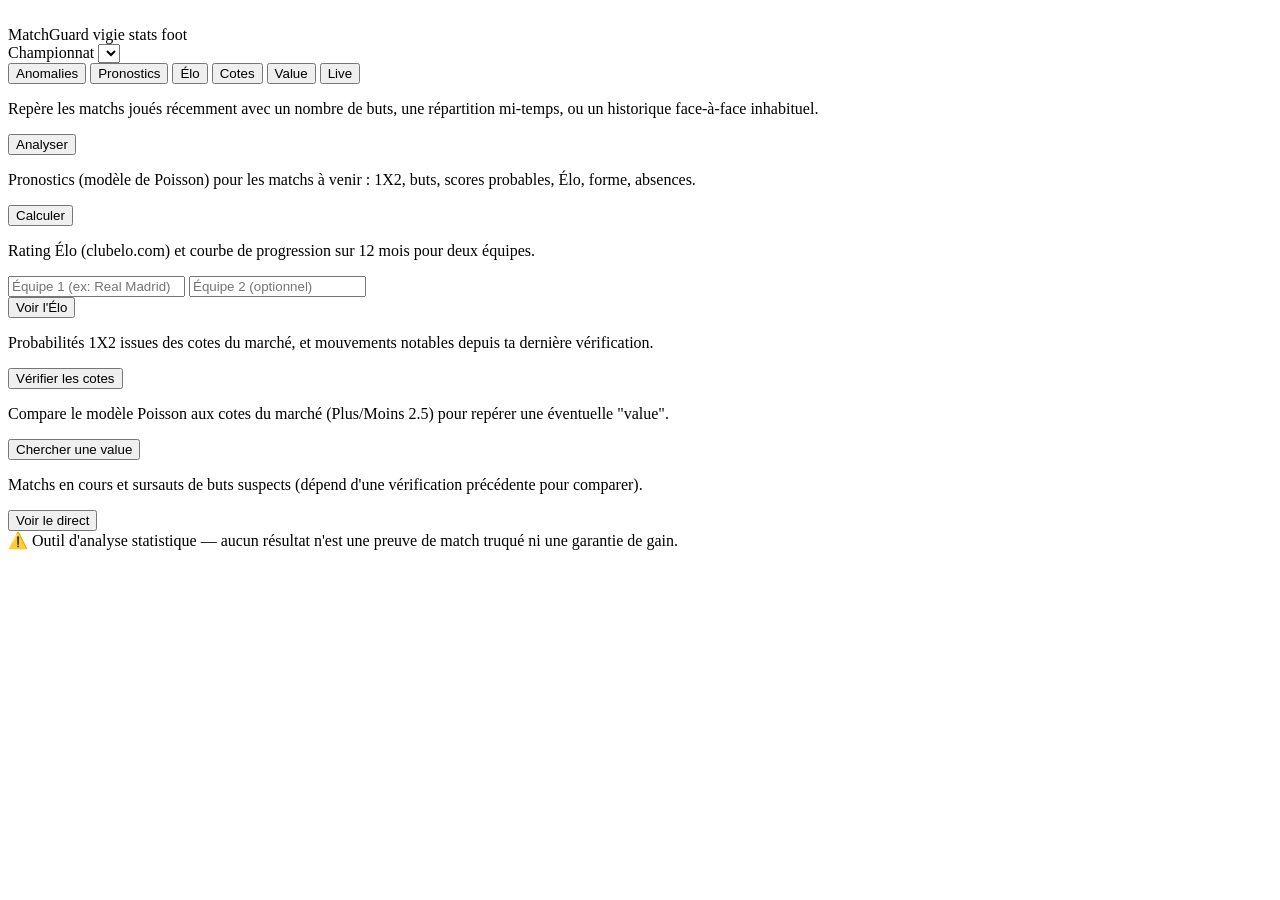
==== templates/index.html @ 801ed1f2 "index.html" ====
<!DOCTYPE html>
<html lang="fr">
<head>
<meta charset="UTF-8">
<meta name="viewport" content="width=device-width, initial-scale=1, viewport-fit=cover">
<title>MatchGuard — Stats Foot</title>
<meta name="theme-color" content="#0a1420">
<link rel="manifest" href="/manifest.json">
<link rel="apple-touch-icon" href="/static/icon-192.png">
<meta name="apple-mobile-web-app-capable" content="yes">
<meta name="apple-mobile-web-app-status-bar-style" content="black-translucent">
<link rel="preconnect" href="https://fonts.googleapis.com">
<link href="https://fonts.googleapis.com/css2?family=Space+Grotesk:wght@500;600;700&family=Inter:wght@400;500;600&family=JetBrains+Mono:wght@500;600&display=swap" rel="stylesheet">
<link rel="stylesheet" href="/static/style.css">
</head>
<body>

<header class="topbar">
  <div class="brand">
    <img src="/static/icon-192.png" alt="" class="brand-icon">
    <div class="brand-text">
      <span class="brand-name">MatchGuard</span>
      <span class="brand-sub">vigie stats foot</span>
    </div>
  </div>
  <div class="status-dot" id="statusDot" title="Statut des APIs"></div>
</header>

<div class="comp-bar">
  <label for="compSelect" class="comp-label">Championnat</label>
  <select id="compSelect" class="comp-select"></select>
</div>

<nav class="tabbar" id="tabbar">
  <button class="tab active" data-tab="check">Anomalies</button>
  <button class="tab" data-tab="predict">Pronostics</button>
  <button class="tab" data-tab="elo">Élo</button>
  <button class="tab" data-tab="odds">Cotes</button>
  <button class="tab" data-tab="value">Value</button>
  <button class="tab" data-tab="live">Live</button>
</nav>

<main id="content">

  <section class="panel active" id="panel-check">
    <p class="panel-hint">Repère les matchs joués récemment avec un nombre de buts, une répartition mi-temps, ou un historique face-à-face inhabituel.</p>
    <button class="run-btn" data-action="check">Analyser</button>
    <div class="results" id="results-check"></div>
  </section>

  <section class="panel" id="panel-predict">
    <p class="panel-hint">Pronostics (modèle de Poisson) pour les matchs à venir : 1X2, buts, scores probables, Élo, forme, absences.</p>
    <button class="run-btn" data-action="predict">Calculer</button>
    <div class="results" id="results-predict"></div>
  </section>

  <section class="panel" id="panel-elo">
    <p class="panel-hint">Rating Élo (clubelo.com) et courbe de progression sur 12 mois pour deux équipes.</p>
    <div class="elo-inputs">
      <input type="text" id="eloHome" placeholder="Équipe 1 (ex: Real Madrid)" class="text-input">
      <input type="text" id="eloAway" placeholder="Équipe 2 (optionnel)" class="text-input">
    </div>
    <button class="run-btn" data-action="elo">Voir l'Élo</button>
    <div class="results" id="results-elo"></div>
  </section>

  <section class="panel" id="panel-odds">
    <p class="panel-hint">Probabilités 1X2 issues des cotes du marché, et mouvements notables depuis ta dernière vérification.</p>
    <button class="run-btn" data-action="odds">Vérifier les cotes</button>
    <div class="results" id="results-odds"></div>
  </section>

  <section class="panel" id="panel-value">
    <p class="panel-hint">Compare le modèle Poisson aux cotes du marché (Plus/Moins 2.5) pour repérer une éventuelle "value".</p>
    <button class="run-btn" data-action="value">Chercher une value</button>
    <div class="results" id="results-value"></div>
  </section>

  <section class="panel" id="panel-live">
    <p class="panel-hint">Matchs en cours et sursauts de buts suspects (dépend d'une vérification précédente pour comparer).</p>
    <button class="run-btn" data-action="live">Voir le direct</button>
    <div class="results" id="results-live"></div>
  </section>

</main>

<div class="disclaimer">
  ⚠️ Outil d'analyse statistique — aucun résultat n'est une preuve de match truqué ni une garantie de gain.
</div>

<script src="/static/app.js"></script>
</body>
</html>
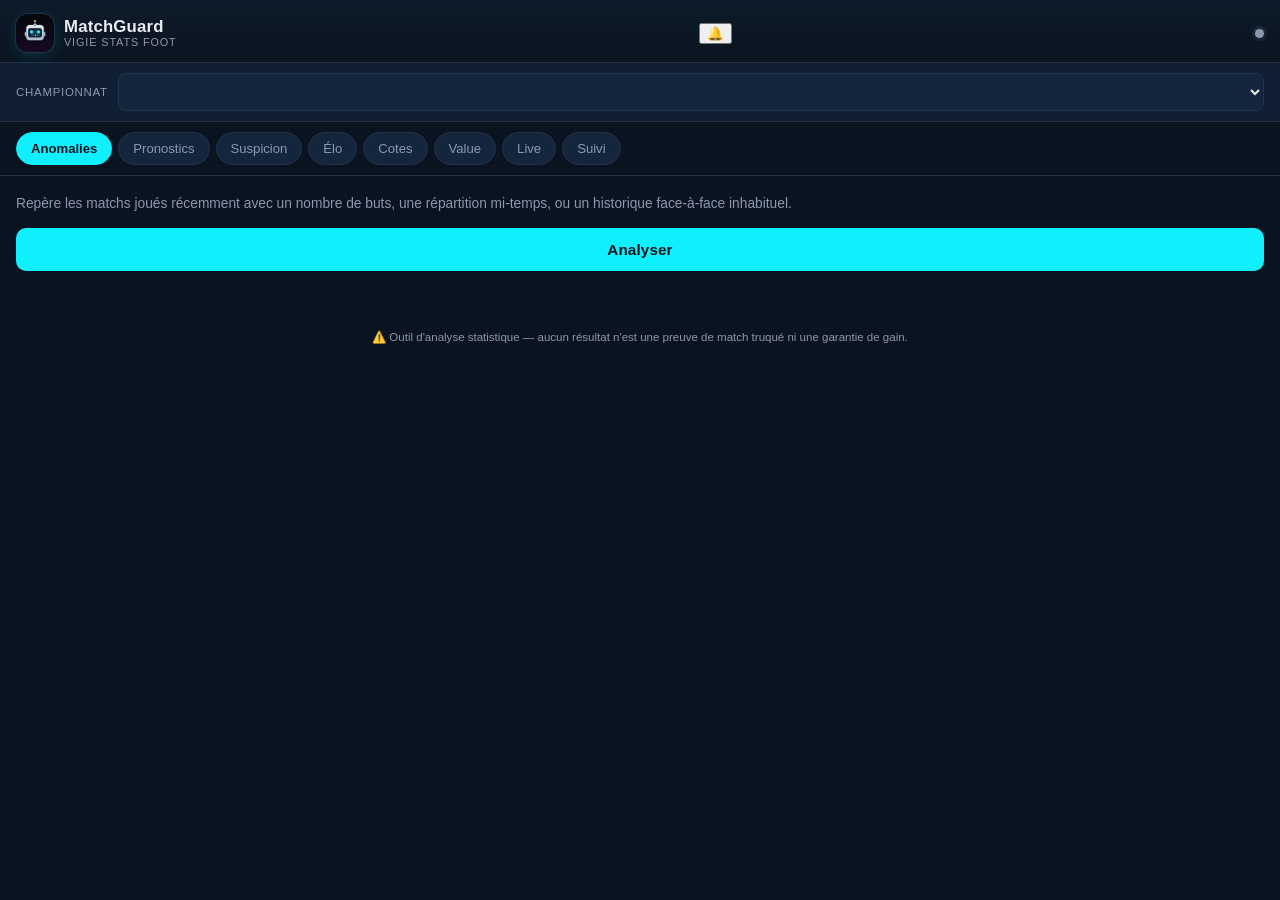
==== commit 5591b0c0: "Update index.html" ====
--- a/templates/index.html
+++ b/templates/index.html
@@ -23,6 +23,7 @@
       <span class="brand-sub">vigie stats foot</span>
     </div>
   </div>
+  <button class="notif-btn" id="notifBtn" title="Activer les notifications (pendant que l'app est ouverte)">🔔</button>
   <div class="status-dot" id="statusDot" title="Statut des APIs"></div>
 </header>
 
@@ -34,10 +35,12 @@
 <nav class="tabbar" id="tabbar">
   <button class="tab active" data-tab="check">Anomalies</button>
   <button class="tab" data-tab="predict">Pronostics</button>
+  <button class="tab" data-tab="suspicion">Suspicion</button>
   <button class="tab" data-tab="elo">Élo</button>
   <button class="tab" data-tab="odds">Cotes</button>
   <button class="tab" data-tab="value">Value</button>
   <button class="tab" data-tab="live">Live</button>
+  <button class="tab" data-tab="calibration">Suivi</button>
 </nav>
 
 <main id="content">
@@ -54,6 +57,12 @@
     <div class="results" id="results-predict"></div>
   </section>
 
+  <section class="panel" id="panel-suspicion">
+    <p class="panel-hint">Score combiné (0-100) mêlant l'écart de value bet et le mouvement de cotes des matchs à venir — un seul indicateur au lieu de consulter chaque onglet séparément.</p>
+    <button class="run-btn" data-action="suspicion">Calculer le score</button>
+    <div class="results" id="results-suspicion"></div>
+  </section>
+
   <section class="panel" id="panel-elo">
     <p class="panel-hint">Rating Élo (clubelo.com) et courbe de progression sur 12 mois pour deux équipes.</p>
     <div class="elo-inputs">
@@ -65,13 +74,13 @@
   </section>
 
   <section class="panel" id="panel-odds">
-    <p class="panel-hint">Probabilités 1X2 issues des cotes du marché, et mouvements notables depuis ta dernière vérification.</p>
+    <p class="panel-hint">Probabilités 1X2 issues des cotes du marché (nettes, marge retirée), et marge du bookmaker affichée pour transparence.</p>
     <button class="run-btn" data-action="odds">Vérifier les cotes</button>
     <div class="results" id="results-odds"></div>
   </section>
 
   <section class="panel" id="panel-value">
-    <p class="panel-hint">Compare le modèle Poisson aux cotes du marché (Plus/Moins 2.5) pour repérer une éventuelle "value".</p>
+    <p class="panel-hint">Compare le modèle Poisson aux cotes nettes du marché (Plus/Moins 2.5) pour repérer une éventuelle "value".</p>
     <button class="run-btn" data-action="value">Chercher une value</button>
     <div class="results" id="results-value"></div>
   </section>
@@ -80,6 +89,12 @@
     <p class="panel-hint">Matchs en cours et sursauts de buts suspects (dépend d'une vérification précédente pour comparer).</p>
     <button class="run-btn" data-action="live">Voir le direct</button>
     <div class="results" id="results-live"></div>
+  </section>
+
+  <section class="panel" id="panel-calibration">
+    <p class="panel-hint">Fiabilité du modèle dans le temps : chaque pronostic calculé est mémorisé, puis comparé au résultat réel une fois le match joué.</p>
+    <button class="run-btn" data-action="calibration">Voir le suivi</button>
+    <div class="results" id="results-calibration"></div>
   </section>
 
 </main>
@@ -91,3 +106,4 @@
 <script src="/static/app.js"></script>
 </body>
 </html>
+
--- a/static/style.css
+++ b/static/style.css
@@ -0,0 +1,279 @@
+:root {
+  --bg-deep: #0a1420;
+  --bg-panel: #101f33;
+  --bg-card: #14263d;
+  --border: #223349;
+  --cyan: #0ff0fc;
+  --amber: #ffd166;
+  --green: #4ecb8a;
+  --coral: #ff6b6b;
+  --text: #e8edf2;
+  --text-muted: #8a99ad;
+  --font-display: 'Space Grotesk', sans-serif;
+  --font-body: 'Inter', sans-serif;
+  --font-mono: 'JetBrains Mono', monospace;
+}
+
+* { box-sizing: border-box; }
+
+html, body {
+  margin: 0;
+  padding: 0;
+  background: var(--bg-deep);
+  color: var(--text);
+  font-family: var(--font-body);
+  -webkit-font-smoothing: antialiased;
+  padding-bottom: env(safe-area-inset-bottom);
+}
+
+body {
+  min-height: 100vh;
+  padding-top: env(safe-area-inset-top);
+}
+
+/* ---- Topbar ---- */
+.topbar {
+  display: flex;
+  align-items: center;
+  justify-content: space-between;
+  padding: 14px 16px 10px;
+  background: linear-gradient(180deg, #0d1b2a 0%, var(--bg-deep) 100%);
+  border-bottom: 1px solid var(--border);
+  position: sticky;
+  top: 0;
+  z-index: 20;
+}
+
+.brand { display: flex; align-items: center; gap: 10px; }
+
+.brand-icon {
+  width: 38px;
+  height: 38px;
+  border-radius: 12px;
+  box-shadow: 0 0 0 1px var(--border), 0 4px 14px rgba(15, 240, 252, 0.15);
+}
+
+.brand-text { display: flex; flex-direction: column; line-height: 1.15; }
+
+.brand-name {
+  font-family: var(--font-display);
+  font-weight: 700;
+  font-size: 1.05rem;
+  letter-spacing: 0.01em;
+}
+
+.brand-sub {
+  font-size: 0.68rem;
+  color: var(--text-muted);
+  text-transform: uppercase;
+  letter-spacing: 0.08em;
+}
+
+.status-dot {
+  width: 9px;
+  height: 9px;
+  border-radius: 50%;
+  background: var(--text-muted);
+  box-shadow: 0 0 0 3px rgba(138, 153, 173, 0.12);
+}
+.status-dot.ok { background: var(--cyan); box-shadow: 0 0 0 3px rgba(15, 240, 252, 0.18); }
+.status-dot.partial { background: var(--amber); box-shadow: 0 0 0 3px rgba(255, 209, 102, 0.18); }
+
+/* ---- Competition bar ---- */
+.comp-bar {
+  display: flex;
+  align-items: center;
+  gap: 10px;
+  padding: 10px 16px;
+  border-bottom: 1px solid var(--border);
+  background: var(--bg-panel);
+}
+
+.comp-label {
+  font-size: 0.72rem;
+  color: var(--text-muted);
+  text-transform: uppercase;
+  letter-spacing: 0.06em;
+  white-space: nowrap;
+}
+
+.comp-select {
+  flex: 1;
+  background: var(--bg-card);
+  color: var(--text);
+  border: 1px solid var(--border);
+  border-radius: 8px;
+  padding: 9px 10px;
+  font-family: var(--font-body);
+  font-size: 0.92rem;
+}
+
+/* ---- Tabs ---- */
+.tabbar {
+  display: flex;
+  gap: 6px;
+  overflow-x: auto;
+  padding: 10px 16px;
+  scrollbar-width: none;
+  border-bottom: 1px solid var(--border);
+}
+.tabbar::-webkit-scrollbar { display: none; }
+
+.tab {
+  flex: 0 0 auto;
+  background: var(--bg-card);
+  color: var(--text-muted);
+  border: 1px solid var(--border);
+  border-radius: 999px;
+  padding: 8px 14px;
+  font-family: var(--font-body);
+  font-size: 0.82rem;
+  font-weight: 500;
+  white-space: nowrap;
+}
+
+.tab.active {
+  color: var(--bg-deep);
+  background: var(--cyan);
+  border-color: var(--cyan);
+  font-weight: 600;
+}
+
+/* ---- Panels ---- */
+main { padding: 14px 16px 30px; }
+
+.panel { display: none; }
+.panel.active { display: block; }
+
+.panel-hint {
+  color: var(--text-muted);
+  font-size: 0.86rem;
+  line-height: 1.45;
+  margin: 4px 0 14px;
+}
+
+.run-btn {
+  width: 100%;
+  background: var(--cyan);
+  color: var(--bg-deep);
+  border: none;
+  border-radius: 10px;
+  padding: 13px;
+  font-family: var(--font-display);
+  font-weight: 600;
+  font-size: 0.95rem;
+  letter-spacing: 0.01em;
+}
+.run-btn:active { opacity: 0.85; }
+.run-btn:disabled { opacity: 0.5; }
+
+.text-input {
+  width: 100%;
+  background: var(--bg-card);
+  color: var(--text);
+  border: 1px solid var(--border);
+  border-radius: 8px;
+  padding: 11px 12px;
+  font-family: var(--font-body);
+  font-size: 0.92rem;
+  margin-bottom: 8px;
+}
+.text-input::placeholder { color: var(--text-muted); }
+
+.elo-inputs { margin-bottom: 4px; }
+
+/* ---- Results ---- */
+.results { margin-top: 16px; display: flex; flex-direction: column; gap: 10px; }
+
+.state-msg {
+  color: var(--text-muted);
+  font-size: 0.88rem;
+  text-align: center;
+  padding: 20px 10px;
+}
+.state-msg.error { color: var(--coral); }
+
+.card {
+  background: var(--bg-card);
+  border: 1px solid var(--border);
+  border-left: 3px solid var(--cyan);
+  border-radius: 10px;
+  padding: 13px 14px;
+}
+.card.alert { border-left-color: var(--amber); }
+.card.value-pos { border-left-color: var(--green); }
+
+.card-title {
+  font-family: var(--font-display);
+  font-weight: 600;
+  font-size: 0.95rem;
+  margin-bottom: 2px;
+}
+
+.card-date {
+  font-size: 0.72rem;
+  color: var(--text-muted);
+  margin-bottom: 8px;
+}
+
+.card-row {
+  display: flex;
+  justify-content: space-between;
+  align-items: baseline;
+  font-size: 0.84rem;
+  padding: 4px 0;
+  border-top: 1px solid rgba(255,255,255,0.04);
+}
+.card-row:first-of-type { border-top: none; }
+
+.card-row .label { color: var(--text-muted); }
+.card-row .value { font-family: var(--font-mono); font-weight: 600; }
+
+.signal-line {
+  font-size: 0.8rem;
+  color: var(--amber);
+  margin-top: 6px;
+  padding-left: 8px;
+  border-left: 2px solid var(--amber);
+}
+
+.badge {
+  display: inline-block;
+  font-family: var(--font-mono);
+  font-size: 0.72rem;
+  font-weight: 600;
+  padding: 2px 8px;
+  border-radius: 999px;
+  background: rgba(15, 240, 252, 0.12);
+  color: var(--cyan);
+}
+.badge.amber { background: rgba(255, 209, 102, 0.14); color: var(--amber); }
+.badge.green { background: rgba(78, 203, 138, 0.14); color: var(--green); }
+
+.elo-chart-img {
+  width: 100%;
+  border-radius: 10px;
+  border: 1px solid var(--border);
+  margin-top: 10px;
+}
+
+.disclaimer {
+  text-align: center;
+  font-size: 0.72rem;
+  color: var(--text-muted);
+  padding: 12px 20px 24px;
+  line-height: 1.4;
+}
+
+@media (prefers-reduced-motion: no-preference) {
+  .panel.active { animation: fadein 0.18s ease-out; }
+}
+@keyframes fadein {
+  from { opacity: 0; transform: translateY(4px); }
+  to { opacity: 1; transform: translateY(0); }
+}
+
+:focus-visible {
+  outline: 2px solid var(--cyan);
+  outline-offset: 2px;
+}
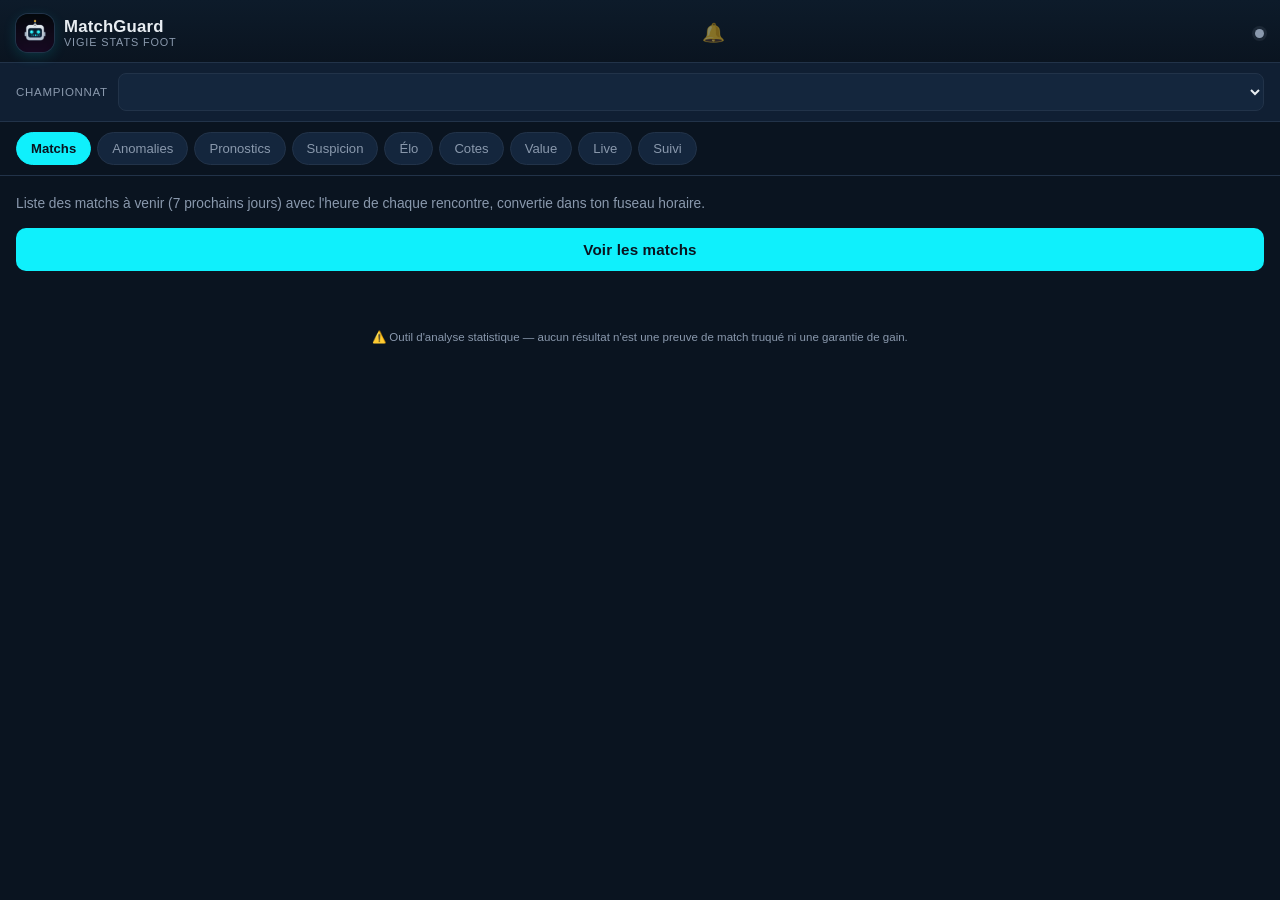
==== commit c753d094: "Update index.html" ====
--- a/templates/index.html
+++ b/templates/index.html
@@ -33,7 +33,8 @@
 </div>
 
 <nav class="tabbar" id="tabbar">
-  <button class="tab active" data-tab="check">Anomalies</button>
+  <button class="tab active" data-tab="fixtures">Matchs</button>
+  <button class="tab" data-tab="check">Anomalies</button>
   <button class="tab" data-tab="predict">Pronostics</button>
   <button class="tab" data-tab="suspicion">Suspicion</button>
   <button class="tab" data-tab="elo">Élo</button>
@@ -45,7 +46,13 @@
 
 <main id="content">
 
-  <section class="panel active" id="panel-check">
+  <section class="panel active" id="panel-fixtures">
+    <p class="panel-hint">Liste des matchs à venir (7 prochains jours) avec l'heure de chaque rencontre, convertie dans ton fuseau horaire.</p>
+    <button class="run-btn" data-action="fixtures">Voir les matchs</button>
+    <div class="results" id="results-fixtures"></div>
+  </section>
+
+  <section class="panel" id="panel-check">
     <p class="panel-hint">Repère les matchs joués récemment avec un nombre de buts, une répartition mi-temps, ou un historique face-à-face inhabituel.</p>
     <button class="run-btn" data-action="check">Analyser</button>
     <div class="results" id="results-check"></div>
@@ -106,4 +113,3 @@
 <script src="/static/app.js"></script>
 </body>
 </html>
-
--- a/static/style.css
+++ b/static/style.css
@@ -79,6 +79,17 @@
 .status-dot.ok { background: var(--cyan); box-shadow: 0 0 0 3px rgba(15, 240, 252, 0.18); }
 .status-dot.partial { background: var(--amber); box-shadow: 0 0 0 3px rgba(255, 209, 102, 0.18); }
 
+.notif-btn {
+  background: none;
+  border: none;
+  font-size: 1.15rem;
+  padding: 6px;
+  margin-right: 4px;
+  opacity: 0.5;
+  line-height: 1;
+}
+.notif-btn.enabled { opacity: 1; filter: drop-shadow(0 0 4px rgba(15, 240, 252, 0.5)); }
+
 /* ---- Competition bar ---- */
 .comp-bar {
   display: flex;
@@ -277,3 +288,4 @@
   outline: 2px solid var(--cyan);
   outline-offset: 2px;
 }
+
